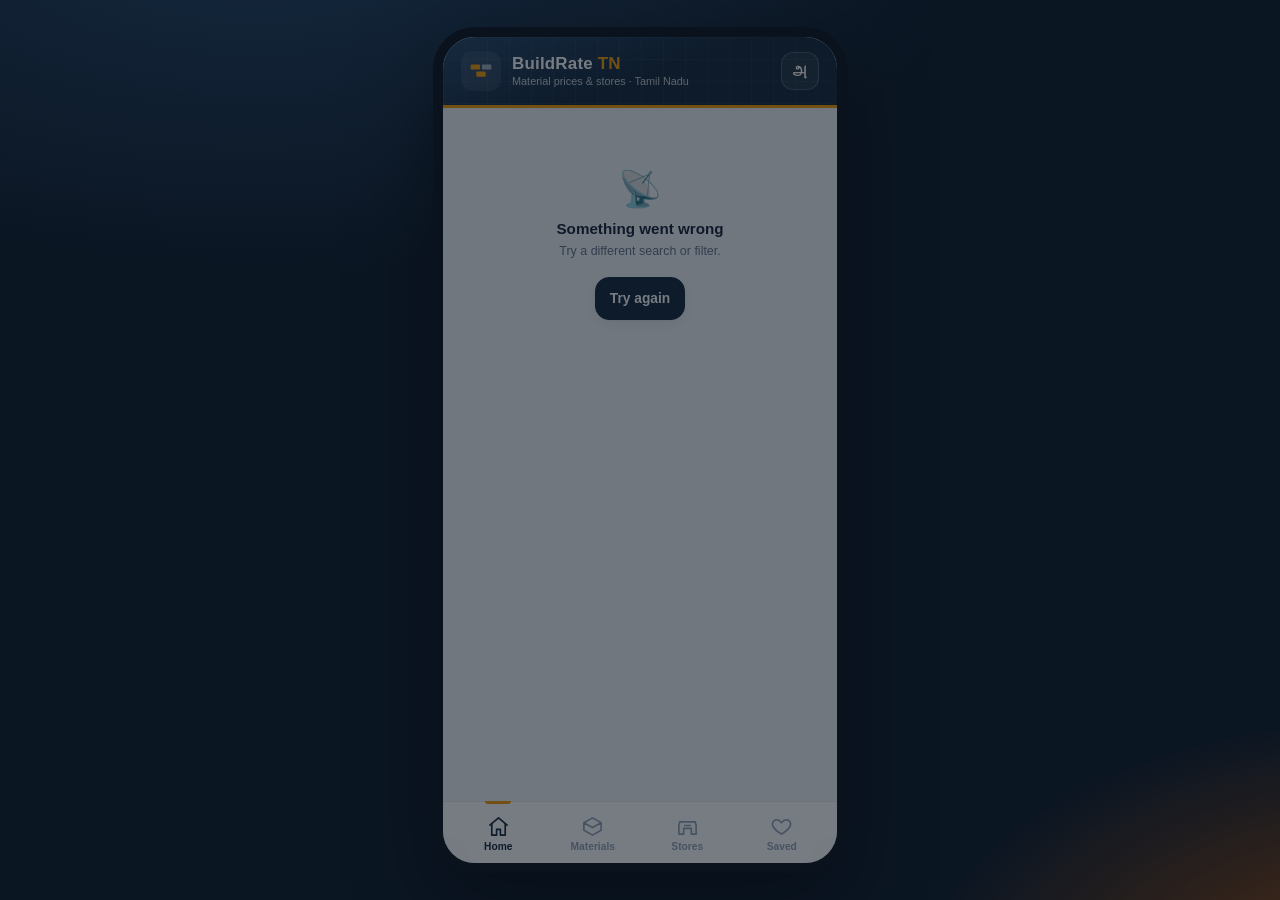
==== static/index.html @ e66854a5 "BuildRate TN — construction material prices & stores app (Tamil Nadu) - Zero-dependency Python serve" ====
<!DOCTYPE html>
<html lang="en">
<head>
<meta charset="utf-8">
<meta name="viewport" content="width=device-width, initial-scale=1, viewport-fit=cover">
<title>BuildRate TN — Construction Material Prices</title>
<meta name="description" content="Current market prices of construction materials and store details across Tamil Nadu.">
<meta name="theme-color" content="#14273b">
<link rel="icon" href="data:image/svg+xml,%3Csvg xmlns='http://www.w3.org/2000/svg' viewBox='0 0 64 64'%3E%3Crect width='64' height='64' rx='14' fill='%2314273b'/%3E%3Crect x='12' y='20' width='18' height='10' rx='2' fill='%23f59e0b'/%3E%3Crect x='34' y='20' width='18' height='10' rx='2' fill='%23e2e8f0'/%3E%3Crect x='23' y='34' width='18' height='10' rx='2' fill='%23f59e0b'/%3E%3C/svg%3E">
<link rel="stylesheet" href="/static/css/style.css">
</head>
<body>
<div class="phone" id="phone">

  <header class="appbar">
    <div class="appbar-brand">
      <span class="logo" aria-hidden="true">
        <svg viewBox="0 0 64 64" width="30" height="30"><rect width="64" height="64" rx="14" fill="none"/><rect x="10" y="18" width="20" height="11" rx="2" fill="#f59e0b"/><rect x="34" y="18" width="20" height="11" rx="2" fill="#ffffff" opacity=".55"/><rect x="22" y="33" width="20" height="11" rx="2" fill="#f59e0b"/></svg>
      </span>
      <div class="brand-text">
        <h1>BuildRate <em>TN</em></h1>
        <p data-i18n="tagline">Material prices &amp; stores · Tamil Nadu</p>
      </div>
    </div>
    <button class="icon-btn" id="langToggle" title="தமிழ் / English" aria-label="Switch language">அ</button>
  </header>

  <main id="view" class="view"></main>

  <nav class="bottomnav" id="bottomnav">
    <button class="navitem" data-action="nav" data-route="#/home" data-tab="home">
      <svg viewBox="0 0 24 24"><path d="M3 10.5 12 3l9 7.5"/><path d="M5 9.5V21h5v-6h4v6h5V9.5"/></svg>
      <span data-i18n="nav_home">Home</span>
    </button>
    <button class="navitem" data-action="nav" data-route="#/materials" data-tab="materials">
      <svg viewBox="0 0 24 24"><path d="M21 8 12 3 3 8l9 5 9-5v8l-9 5-9-5V8"/></svg>
      <span data-i18n="nav_materials">Materials</span>
    </button>
    <button class="navitem" data-action="nav" data-route="#/stores" data-tab="stores">
      <svg viewBox="0 0 24 24"><path d="M4 7 3 11v9h5v-6h8v6h5v-9l-1-4H4z"/><path d="M4 7h16"/><path d="M9 11h6"/></svg>
      <span data-i18n="nav_stores">Stores</span>
    </button>
    <button class="navitem" data-action="nav" data-route="#/saved" data-tab="saved">
      <svg viewBox="0 0 24 24"><path d="M12 20s-7-4.5-9-8.5C1.5 8.5 3.5 5 7 5c2 0 3.5 1 5 3 1.5-2 3-3 5-3 3.5 0 5.5 3.5 4 6.5-2 4-9 8.5-9 8.5z"/></svg>
      <span data-i18n="nav_saved">Saved</span>
    </button>
  </nav>
</div>

<div class="sheet-backdrop" id="sheetBackdrop" hidden></div>
<div class="sheet" id="aboutSheet" hidden>
  <div class="sheet-handle"></div>
  <h2 data-i18n="about_title">About this app</h2>
  <p data-i18n="about_p1">BuildRate TN shows indicative market prices of construction materials and sample store listings across Tamil Nadu.</p>
  <p data-i18n="about_p2">Rates are compiled from public market references (Sep 2026) and change daily by city, brand, grade and load size. Always confirm today's rate with your dealer before ordering.</p>
  <p data-i18n="about_p3">Store listings shown are sample data for demonstration.</p>
  <button class="btn primary block" data-action="close-about" data-i18n="close">Close</button>
</div>

<div class="toast" id="toast" hidden></div>

<script src="/static/js/app.js"></script>
</body>
</html>
---- static/css/style.css ----
/* BuildRate TN — mobile app styles */
:root {
  --bg: #f2f5f9;
  --surface: #ffffff;
  --ink: #15243a;
  --muted: #64748b;
  --faint: #94a3b8;
  --line: #e5eaf1;
  --navy: #14273b;
  --navy-2: #1e3a57;
  --navy-3: #27486b;
  --accent: #f59e0b;
  --accent-soft: #fef3c7;
  --up: #dc2626;
  --up-soft: #fee2e2;
  --down: #16a34a;
  --down-soft: #dcfce7;
  --radius: 16px;
  --shadow: 0 1px 2px rgba(21, 36, 58, .05), 0 4px 14px rgba(21, 36, 58, .06);
  font-size: 16px;
}

* { box-sizing: border-box; margin: 0; padding: 0; -webkit-tap-highlight-color: transparent; }

html, body { height: 100%; }

body {
  font-family: -apple-system, BlinkMacSystemFont, "Segoe UI", Roboto, "Noto Sans", "Noto Sans Tamil", "Latha", sans-serif;
  background: var(--bg);
  color: var(--ink);
  -webkit-font-smoothing: antialiased;
}

/* ---------- phone shell ---------- */
.phone {
  display: flex;
  flex-direction: column;
  height: 100dvh;
  max-width: 480px;
  margin: 0 auto;
  background: var(--bg);
  position: relative;
}

@media (min-width: 560px) {
  body {
    background:
      radial-gradient(1200px 600px at 20% -10%, #27486b 0%, transparent 60%),
      radial-gradient(900px 500px at 110% 110%, #b45309 0%, transparent 55%),
      #0f1c2c;
    display: grid;
    place-items: center;
    height: 100vh;
    overflow: hidden;
  }
  .phone {
    width: 414px;
    height: min(880px, 94vh);
    max-width: none;
    border-radius: 42px;
    border: 10px solid #0b1420;
    box-shadow: 0 30px 80px rgba(0, 0, 0, .55), inset 0 0 0 1px rgba(255, 255, 255, .06);
    overflow: hidden;
  }
}

/* ---------- app bar ---------- */
.appbar {
  flex: none;
  display: flex;
  align-items: center;
  justify-content: space-between;
  gap: 10px;
  padding: calc(14px + env(safe-area-inset-top)) 18px 14px;
  background:
    linear-gradient(rgba(255, 255, 255, .045) 1px, transparent 1px),
    linear-gradient(90deg, rgba(255, 255, 255, .045) 1px, transparent 1px),
    linear-gradient(160deg, var(--navy-3), var(--navy) 55%);
  background-size: 22px 22px, 22px 22px, cover;
  color: #fff;
  border-bottom: 3px solid var(--accent);
}

.appbar-brand { display: flex; align-items: center; gap: 11px; min-width: 0; }
.logo { display: grid; place-items: center; width: 40px; height: 40px; border-radius: 12px; background: rgba(255, 255, 255, .08); }
.brand-text h1 { font-size: 1.06rem; font-weight: 800; letter-spacing: .2px; line-height: 1.1; }
.brand-text h1 em { font-style: normal; color: var(--accent); }
.brand-text p { font-size: .68rem; opacity: .75; margin-top: 2px; white-space: nowrap; overflow: hidden; text-overflow: ellipsis; }

.icon-btn {
  flex: none;
  width: 38px; height: 38px;
  border-radius: 12px;
  border: 1px solid rgba(255, 255, 255, .18);
  background: rgba(255, 255, 255, .07);
  color: #fff;
  font-size: .95rem;
  font-weight: 700;
  cursor: pointer;
  display: grid;
  place-items: center;
}
.icon-btn:active { transform: scale(.94); }

/* ---------- main view ---------- */
.view {
  flex: 1;
  overflow-y: auto;
  overscroll-behavior: contain;
  padding: 16px 16px calc(86px + env(safe-area-inset-bottom));
  scrollbar-width: none;
}
.view::-webkit-scrollbar { display: none; }

/* ---------- bottom nav ---------- */
.bottomnav {
  position: absolute;
  left: 0; right: 0; bottom: 0;
  display: flex;
  background: rgba(255, 255, 255, .96);
  backdrop-filter: blur(10px);
  border-top: 1px solid var(--line);
  padding: 6px 8px calc(6px + env(safe-area-inset-bottom));
}
.navitem {
  flex: 1;
  display: flex;
  flex-direction: column;
  align-items: center;
  gap: 3px;
  padding: 7px 2px 5px;
  border: 0;
  background: none;
  color: var(--faint);
  font-size: .64rem;
  font-weight: 600;
  font-family: inherit;
  cursor: pointer;
  border-radius: 12px;
  position: relative;
}
.navitem svg { width: 23px; height: 23px; fill: none; stroke: currentColor; stroke-width: 1.7; stroke-linecap: round; stroke-linejoin: round; }
.navitem.active { color: var(--navy); }
.navitem.active::before {
  content: "";
  position: absolute;
  top: -7px; left: 50%;
  transform: translateX(-50%);
  width: 26px; height: 3px;
  border-radius: 0 0 3px 3px;
  background: var(--accent);
}

/* ---------- generic bits ---------- */
.section { margin-bottom: 20px; }
.section-head {
  display: flex;
  align-items: baseline;
  justify-content: space-between;
  gap: 8px;
  margin-bottom: 10px;
}
.section-head h2 { font-size: .95rem; font-weight: 800; letter-spacing: .1px; }
.section-head .see-all { font-size: .74rem; font-weight: 700; color: var(--navy-3); background: none; border: 0; cursor: pointer; font-family: inherit; padding: 2px 0; }
.section-head .see-all:active { opacity: .6; }

.card {
  background: var(--surface);
  border: 1px solid var(--line);
  border-radius: var(--radius);
  box-shadow: var(--shadow);
}

/* search */
.searchbar {
  display: flex;
  align-items: center;
  gap: 9px;
  background: var(--surface);
  border: 1px solid var(--line);
  border-radius: 14px;
  padding: 11px 13px;
  box-shadow: var(--shadow);
  margin-bottom: 14px;
}
.searchbar svg { flex: none; width: 18px; height: 18px; stroke: var(--faint); fill: none; stroke-width: 2; stroke-linecap: round; }
.searchbar input {
  flex: 1;
  border: 0;
  outline: 0;
  background: none;
  font: inherit;
  font-size: .92rem;
  color: var(--ink);
  min-width: 0;
}
.searchbar input::placeholder { color: var(--faint); }

/* chips */
.chiprow {
  display: flex;
  gap: 8px;
  overflow-x: auto;
  padding: 2px 2px 8px;
  margin: 0 -2px 6px;
  scrollbar-width: none;
}
.chiprow::-webkit-scrollbar { display: none; }
.chip {
  flex: none;
  display: inline-flex;
  align-items: center;
  gap: 6px;
  padding: 7px 13px;
  border-radius: 999px;
  border: 1px solid var(--line);
  background: var(--surface);
  color: var(--muted);
  font: inherit;
  font-size: .78rem;
  font-weight: 700;
  cursor: pointer;
  white-space: nowrap;
}
.chip svg { width: 15px; height: 15px; stroke: currentColor; fill: none; stroke-width: 1.7; stroke-linecap: round; stroke-linejoin: round; }
.chip.active { background: var(--navy); border-color: var(--navy); color: #fff; }

/* category grid (home) */
.catgrid { display: grid; grid-template-columns: repeat(4, 1fr); gap: 8px; }
.cat {
  display: flex;
  flex-direction: column;
  align-items: center;
  gap: 6px;
  padding: 12px 4px 10px;
  border-radius: 14px;
  border: 1px solid var(--line);
  background: var(--surface);
  cursor: pointer;
  font-family: inherit;
  color: var(--ink);
  box-shadow: var(--shadow);
}
.cat:active { transform: scale(.96); }
.cat .catico {
  width: 36px; height: 36px;
  border-radius: 11px;
  display: grid;
  place-items: center;
  background: var(--accent-soft);
  color: #b45309;
}
.cat .catico svg { width: 19px; height: 19px; stroke: currentColor; fill: none; stroke-width: 1.7; stroke-linecap: round; stroke-linejoin: round; }
.cat span { font-size: .6rem; font-weight: 700; text-align: center; line-height: 1.25; color: var(--muted); }

/* material row */
.matrow {
  display: flex;
  align-items: center;
  gap: 12px;
  width: 100%;
  padding: 13px 14px;
  background: var(--surface);
  border: 1px solid var(--line);
  border-radius: var(--radius);
  box-shadow: var(--shadow);
  cursor: pointer;
  font-family: inherit;
  text-align: left;
  margin-bottom: 9px;
}
.matrow:active { background: #f8fafc; }
.matico {
  flex: none;
  width: 42px; height: 42px;
  border-radius: 13px;
  display: grid;
  place-items: center;
  background: #eef2f7;
  color: var(--navy-3);
}
.matico svg { width: 21px; height: 21px; stroke: currentColor; fill: none; stroke-width: 1.7; stroke-linecap: round; stroke-linejoin: round; }
.matrow .matmid { flex: 1; min-width: 0; }
.matrow .matname { font-size: .88rem; font-weight: 700; line-height: 1.25; }
.matrow .matta { font-size: .7rem; color: var(--muted); margin-top: 1px; }
.matrow .matmeta { font-size: .66rem; color: var(--faint); margin-top: 3px; }
.matrow .matright { flex: none; text-align: right; }
.matrow .matprice { font-size: .95rem; font-weight: 800; color: var(--ink); white-space: nowrap; }
.matrow .matunit { font-size: .62rem; color: var(--faint); margin-top: 1px; }

/* badges */
.badge {
  display: inline-flex;
  align-items: center;
  gap: 3px;
  font-size: .62rem;
  font-weight: 800;
  padding: 3px 7px;
  border-radius: 999px;
  margin-top: 4px;
}
.badge.up { color: var(--up); background: var(--up-soft); }
.badge.down { color: var(--down); background: var(--down-soft); }
.badge.flat { color: var(--muted); background: #eef2f7; }
.badge.big { font-size: .72rem; padding: 4px 10px; }
.badge.onDark.up { background: rgba(248, 113, 113, .22); color: #fecaca; }
.badge.onDark.down { background: rgba(74, 222, 128, .2); color: #bbf7d0; }
.badge.onDark.flat { background: rgba(255, 255, 255, .14); color: #e2e8f0; }

/* store cards */
.storerow {
  display: flex;
  align-items: center;
  gap: 12px;
  width: 100%;
  padding: 13px 14px;
  background: var(--surface);
  border: 1px solid var(--line);
  border-radius: var(--radius);
  box-shadow: var(--shadow);
  cursor: pointer;
  font-family: inherit;
  text-align: left;
  margin-bottom: 9px;
}
.storerow:active { background: #f8fafc; }
.storeavatar {
  flex: none;
  width: 42px; height: 42px;
  border-radius: 13px;
  display: grid;
  place-items: center;
  background: var(--navy);
  color: #fff;
  font-weight: 800;
  font-size: 1rem;
}
.storemid { flex: 1; min-width: 0; }
.storename { font-size: .88rem; font-weight: 700; line-height: 1.25; }
.storeloc { font-size: .7rem; color: var(--muted); margin-top: 2px; }
.storetags { display: flex; flex-wrap: wrap; gap: 4px; margin-top: 6px; }
.tag { font-size: .58rem; font-weight: 700; color: var(--navy-3); background: #eef2f7; border-radius: 6px; padding: 2px 7px; }
.tag.delivery { color: #92400e; background: var(--accent-soft); }
.storeright { flex: none; text-align: right; }
.rating { font-size: .8rem; font-weight: 800; color: #b45309; white-space: nowrap; }
.rating svg { width: 12px; height: 12px; fill: #f59e0b; vertical-align: -1px; }
.reviews { font-size: .6rem; color: var(--faint); margin-top: 2px; }

/* horizontal store strip (home) */
.hstrip {
  display: flex;
  gap: 10px;
  overflow-x: auto;
  padding: 2px 2px 8px;
  margin: 0 -2px;
  scrollbar-width: none;
}
.hstrip::-webkit-scrollbar { display: none; }
.hcard {
  flex: none;
  width: 168px;
  padding: 13px;
  background: var(--surface);
  border: 1px solid var(--line);
  border-radius: var(--radius);
  box-shadow: var(--shadow);
  cursor: pointer;
  font-family: inherit;
  text-align: left;
}
.hcard .rating { margin-top: 1px; }
.hcard p.storeloc { margin-top: 4px; }
.hcard .hc-foot { display: flex; gap: 4px; margin-top: 9px; }

/* ---------- detail pages ---------- */
.backbar { display: flex; align-items: center; justify-content: space-between; margin-bottom: 12px; }
.backbtn {
  display: inline-flex;
  align-items: center;
  gap: 6px;
  border: 0;
  background: none;
  color: var(--ink);
  font: inherit;
  font-size: .84rem;
  font-weight: 700;
  cursor: pointer;
  padding: 6px 10px 6px 0;
}
.backbtn svg { width: 17px; height: 17px; stroke: currentColor; fill: none; stroke-width: 2.2; stroke-linecap: round; stroke-linejoin: round; }

.favbtn {
  width: 40px; height: 40px;
  border-radius: 12px;
  border: 1px solid var(--line);
  background: var(--surface);
  cursor: pointer;
  display: grid;
  place-items: center;
  box-shadow: var(--shadow);
}
.favbtn svg { width: 20px; height: 20px; stroke: #e11d48; fill: none; stroke-width: 1.8; }
.favbtn.faved svg { fill: #e11d48; }
.favbtn:active { transform: scale(.92); }

.hero {
  border-radius: 20px;
  padding: 20px 18px;
  color: #fff;
  background:
    linear-gradient(rgba(255, 255, 255, .05) 1px, transparent 1px),
    linear-gradient(90deg, rgba(255, 255, 255, .05) 1px, transparent 1px),
    linear-gradient(155deg, var(--navy-3), var(--navy) 60%);
  background-size: 20px 20px, 20px 20px, cover;
  margin-bottom: 14px;
  position: relative;
  overflow: hidden;
}
.hero .catpill {
  display: inline-block;
  font-size: .62rem;
  font-weight: 800;
  letter-spacing: .4px;
  text-transform: uppercase;
  background: rgba(245, 158, 11, .2);
  color: #fcd34d;
  padding: 4px 10px;
  border-radius: 999px;
}
.hero h2 { font-size: 1.22rem; font-weight: 800; margin-top: 9px; line-height: 1.2; }
.hero .heroTa { font-size: .8rem; opacity: .75; margin-top: 3px; }
.hero .heroprice { display: flex; align-items: baseline; gap: 8px; flex-wrap: wrap; margin-top: 13px; }
.hero .heroprice strong { font-size: 1.9rem; font-weight: 800; letter-spacing: .3px; }
.hero .heroprice span { font-size: .78rem; opacity: .8; }
.hero .herofoot { display: flex; gap: 8px; margin-top: 10px; flex-wrap: wrap; }

.statgrid { display: grid; grid-template-columns: 1fr 1fr 1fr; gap: 8px; margin-bottom: 14px; }
.stat {
  background: var(--surface);
  border: 1px solid var(--line);
  border-radius: 14px;
  box-shadow: var(--shadow);
  padding: 10px 11px;
}
.stat label { font-size: .58rem; font-weight: 700; color: var(--faint); text-transform: uppercase; letter-spacing: .4px; display: block; }
.stat b { font-size: .86rem; font-weight: 800; display: block; margin-top: 4px; white-space: nowrap; }

.panel { padding: 15px 16px; margin-bottom: 14px; }
.panel h3 { font-size: .82rem; font-weight: 800; margin-bottom: 10px; display: flex; align-items: center; gap: 7px; }
.panel h3 svg { width: 16px; height: 16px; stroke: var(--navy-3); fill: none; stroke-width: 1.8; stroke-linecap: round; stroke-linejoin: round; }
.panel p.body { font-size: .8rem; color: var(--muted); line-height: 1.55; }
.panel p.body + p.body { margin-top: 7px; }
.panel .notecard {
  margin-top: 10px;
  font-size: .72rem;
  color: #92400e;
  background: var(--accent-soft);
  padding: 9px 11px;
  border-radius: 10px;
  line-height: 1.5;
}

.brandrow, .sellerrow {
  display: flex;
  align-items: center;
  justify-content: space-between;
  gap: 10px;
  padding: 10px 0;
  border-bottom: 1px solid var(--line);
}
.brandrow:last-child, .sellerrow:last-child { border-bottom: 0; }
.brandrow .bname { font-size: .84rem; font-weight: 600; }
.brandrow .bprice { font-size: .84rem; font-weight: 800; white-space: nowrap; }

.sellerrow { cursor: pointer; }
.sellerrow .s-mid { flex: 1; min-width: 0; }
.sellerrow .s-name { font-size: .84rem; font-weight: 700; }
.sellerrow .s-loc { font-size: .68rem; color: var(--muted); margin-top: 2px; }
.sellerrow .s-right { text-align: right; flex: none; }
.sellerrow .s-price { font-size: .88rem; font-weight: 800; white-space: nowrap; }

.actionbtns { display: flex; gap: 9px; margin-bottom: 14px; }
.btn {
  flex: 1;
  display: inline-flex;
  align-items: center;
  justify-content: center;
  gap: 8px;
  padding: 13px 14px;
  border-radius: 14px;
  border: 1px solid var(--line);
  background: var(--surface);
  color: var(--ink);
  font: inherit;
  font-size: .86rem;
  font-weight: 800;
  cursor: pointer;
  text-decoration: none;
  box-shadow: var(--shadow);
}
.btn svg { width: 17px; height: 17px; stroke: currentColor; fill: none; stroke-width: 2; stroke-linecap: round; stroke-linejoin: round; }
.btn.primary { background: var(--accent); border-color: var(--accent); color: #3b2503; }
.btn.dark { background: var(--navy); border-color: var(--navy); color: #fff; }
.btn:active { transform: scale(.97); }
.btn.block { width: 100%; }

.inforow {
  display: flex;
  gap: 11px;
  align-items: flex-start;
  padding: 9px 0;
  border-bottom: 1px solid var(--line);
  font-size: .8rem;
  color: var(--muted);
  line-height: 1.5;
}
.inforow:last-child { border-bottom: 0; }
.inforow svg { flex: none; width: 17px; height: 17px; stroke: var(--navy-3); fill: none; stroke-width: 1.8; stroke-linecap: round; stroke-linejoin: round; margin-top: 1px; }
.inforow b { color: var(--ink); font-weight: 700; }

.countline { font-size: .7rem; color: var(--faint); margin: 2px 2px 10px; }

.footnote {
  text-align: center;
  font-size: .66rem;
  color: var(--faint);
  line-height: 1.6;
  padding: 6px 12px 2px;
}
.footnote button { border: 0; background: none; color: var(--navy-3); font: inherit; font-weight: 700; cursor: pointer; padding: 0; text-decoration: underline; }

.empty {
  text-align: center;
  padding: 44px 20px;
  color: var(--muted);
}
.empty .e-ico { font-size: 2.2rem; margin-bottom: 10px; }
.empty h3 { font-size: .95rem; font-weight: 800; color: var(--ink); margin-bottom: 5px; }
.empty p { font-size: .78rem; line-height: 1.5; margin-bottom: 16px; }

.greeting { margin: 2px 2px 12px; }
.greeting h2 { font-size: 1.15rem; font-weight: 800; }
.greeting p { font-size: .72rem; color: var(--muted); margin-top: 3px; }

/* big trend chart */
.chartwrap { position: relative; }
.chart-min, .chart-max {
  position: absolute;
  right: 0;
  font-size: .58rem;
  font-weight: 700;
  color: var(--faint);
}
.chart-min { bottom: 2px; }
.chart-max { top: 2px; }

/* ---------- sheet, toast ---------- */
.sheet-backdrop {
  position: fixed;
  inset: 0;
  background: rgba(9, 17, 28, .55);
  z-index: 40;
  display: flex;
  align-items: flex-end;
  justify-content: center;
}
.sheet {
  width: 100%;
  max-width: 480px;
  background: var(--surface);
  border-radius: 24px 24px 0 0;
  padding: 10px 20px calc(24px + env(safe-area-inset-bottom));
  z-index: 41;
  position: fixed;
  bottom: 0;
  left: 50%;
  transform: translateX(-50%);
}
.sheet-handle { width: 40px; height: 4px; border-radius: 99px; background: #d7dee8; margin: 4px auto 14px; }
.sheet h2 { font-size: 1rem; font-weight: 800; margin-bottom: 10px; }
.sheet p { font-size: .8rem; color: var(--muted); line-height: 1.6; margin-bottom: 10px; }

.toast {
  position: fixed;
  left: 50%;
  bottom: 104px;
  transform: translateX(-50%);
  background: var(--navy);
  color: #fff;
  font-size: .78rem;
  font-weight: 700;
  padding: 10px 18px;
  border-radius: 999px;
  box-shadow: 0 10px 30px rgba(9, 17, 28, .35);
  z-index: 60;
  white-space: nowrap;
}

/* skeleton shimmer while loading */
.skel { position: relative; overflow: hidden; background: var(--surface); border: 1px solid var(--line); border-radius: var(--radius); height: 68px; margin-bottom: 9px; }
.skel::after {
  content: "";
  position: absolute; inset: 0;
  background: linear-gradient(90deg, transparent, rgba(148, 163, 184, .12), transparent);
  animation: shimmer 1.1s infinite;
}
@keyframes shimmer { from { transform: translateX(-100%); } to { transform: translateX(100%); } }

@media (prefers-reduced-motion: reduce) {
  * { animation: none !important; transition: none !important; }
}
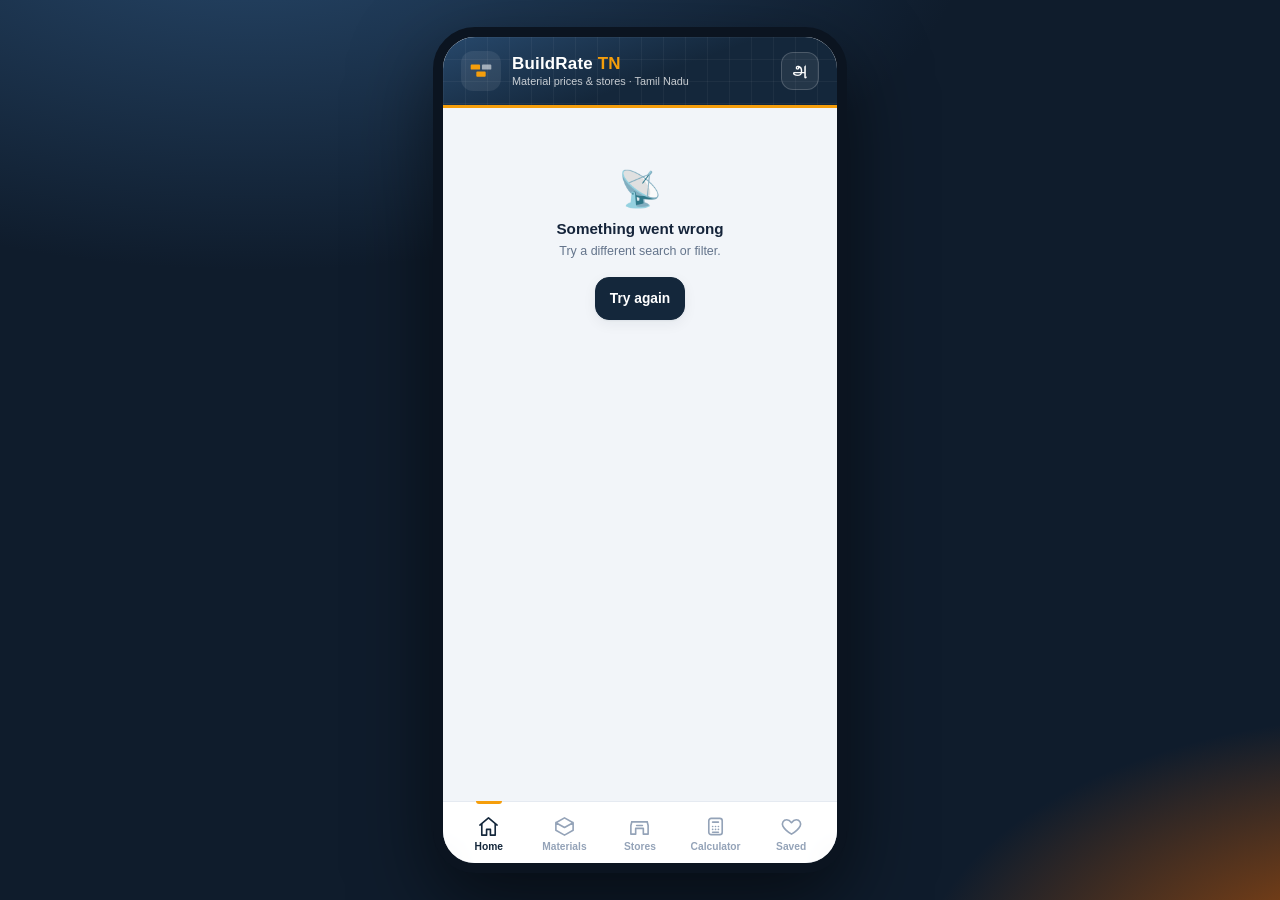
==== commit b7570d0c: "Add construction cost calculator (5th tab) - Estimate 11 core material quantities via thumb rules: c" ====
--- a/static/index.html
+++ b/static/index.html
@@ -10,6 +10,7 @@
 <link rel="stylesheet" href="/static/css/style.css">
 </head>
 <body>
+<div id="fatalErr" hidden style="position:fixed;top:0;left:0;right:0;z-index:99;background:#dc2626;color:#fff;font:600 12px/1.4 -apple-system,system-ui,sans-serif;padding:8px 12px;"></div>
 <div class="phone" id="phone">
 
   <header class="appbar">
@@ -40,6 +41,10 @@
       <svg viewBox="0 0 24 24"><path d="M4 7 3 11v9h5v-6h8v6h5v-9l-1-4H4z"/><path d="M4 7h16"/><path d="M9 11h6"/></svg>
       <span data-i18n="nav_stores">Stores</span>
     </button>
+    <button class="navitem" data-action="nav" data-route="#/calc" data-tab="calc">
+      <svg viewBox="0 0 24 24"><rect x="5" y="3.5" width="14" height="17" rx="2.5"/><path d="M9 7.5h6"/><path d="M9 12h.1M12 12h.1M15 12h.1M9 15h.1M12 15h.1M15 15h.1"/><path d="M9 18h6"/></svg>
+      <span data-i18n="nav_calc">Calculator</span>
+    </button>
     <button class="navitem" data-action="nav" data-route="#/saved" data-tab="saved">
       <svg viewBox="0 0 24 24"><path d="M12 20s-7-4.5-9-8.5C1.5 8.5 3.5 5 7 5c2 0 3.5 1 5 3 1.5-2 3-3 5-3 3.5 0 5.5 3.5 4 6.5-2 4-9 8.5-9 8.5z"/></svg>
       <span data-i18n="nav_saved">Saved</span>
--- a/static/css/style.css
+++ b/static/css/style.css
@@ -35,7 +35,8 @@
 .phone {
   display: flex;
   flex-direction: column;
-  height: 100dvh;
+  height: 100vh;   /* fallback for older browsers */
+  height: 100dvh;  /* modern browsers: dynamic viewport height */
   max-width: 480px;
   margin: 0 auto;
   background: var(--bg);
@@ -564,6 +565,12 @@
   align-items: flex-end;
   justify-content: center;
 }
+
+/* CRITICAL: the `hidden` attribute must always win over our display rules —
+   otherwise an invisible backdrop covers the whole app and eats all taps */
+.sheet-backdrop[hidden], .sheet[hidden], .toast[hidden], #fatalErr[hidden] {
+  display: none !important;
+}
 .sheet {
   width: 100%;
   max-width: 480px;
@@ -609,3 +616,93 @@
 @media (prefers-reduced-motion: reduce) {
   * { animation: none !important; transition: none !important; }
 }
+
+/* snappier taps on touch devices (no 300ms double-tap-zoom delay) */
+.navitem, .matrow, .storerow, .cat, .chip, .hcard, .sellerrow, .btn, .favbtn, .backbtn, .see-all {
+  touch-action: manipulation;
+}
+
+/* ---------- construction calculator ---------- */
+.ctacard {
+  display: flex;
+  align-items: center;
+  gap: 12px;
+  width: 100%;
+  padding: 14px 16px;
+  margin-bottom: 16px;
+  border: 0;
+  border-radius: var(--radius);
+  background: linear-gradient(120deg, #b45309, var(--accent));
+  color: #fff;
+  font-family: inherit;
+  text-align: left;
+  cursor: pointer;
+  box-shadow: 0 6px 18px rgba(180, 83, 9, .28);
+}
+.ctacard:active { transform: scale(.98); }
+.ctacard .cta-ico {
+  flex: none;
+  width: 40px; height: 40px;
+  border-radius: 12px;
+  background: rgba(255, 255, 255, .18);
+  display: grid;
+  place-items: center;
+}
+.ctacard .cta-ico svg { width: 21px; height: 21px; stroke: #fff; fill: none; stroke-width: 1.7; stroke-linecap: round; stroke-linejoin: round; }
+.ctacard .cta-txt { flex: 1; min-width: 0; }
+.ctacard .cta-txt b { display: block; font-size: .88rem; font-weight: 800; }
+.ctacard .cta-txt span { display: block; font-size: .66rem; opacity: .85; margin-top: 2px; }
+.ctacard .cta-arrow { font-size: 1.1rem; opacity: .9; }
+
+.calcpanel { padding: 14px 16px; margin-bottom: 12px; }
+.calcpanel label.plabel {
+  display: block;
+  font-size: .62rem;
+  font-weight: 800;
+  letter-spacing: .5px;
+  text-transform: uppercase;
+  color: var(--faint);
+  margin-bottom: 9px;
+}
+.stepper { display: flex; align-items: center; gap: 10px; }
+.stepbtn {
+  flex: none;
+  width: 42px; height: 42px;
+  border-radius: 13px;
+  border: 1px solid var(--line);
+  background: #f6f8fb;
+  font-size: 1.25rem;
+  font-weight: 700;
+  color: var(--navy);
+  cursor: pointer;
+  font-family: inherit;
+  line-height: 1;
+}
+.stepbtn:active { background: #e8edf3; }
+.areainput {
+  flex: 1;
+  width: 100%;
+  min-width: 0;
+  border: 0;
+  outline: 0;
+  background: none;
+  font: inherit;
+  font-size: 1.6rem;
+  font-weight: 800;
+  color: var(--ink);
+  text-align: center;
+}
+.unitlbl { font-size: .72rem; font-weight: 700; color: var(--muted); white-space: nowrap; }
+
+.calcrow { padding: 11px 0 12px; border-bottom: 1px solid var(--line); }
+.calcrow:last-child { border-bottom: 0; padding-bottom: 2px; }
+.cr-top { display: flex; align-items: flex-start; justify-content: space-between; gap: 10px; }
+.cr-name { font-size: .84rem; font-weight: 700; line-height: 1.25; }
+.cr-qty { font-size: .66rem; color: var(--muted); margin-top: 3px; }
+.cr-cost { font-size: .88rem; font-weight: 800; white-space: nowrap; }
+.cr-bar { height: 5px; border-radius: 99px; background: #eef2f7; margin-top: 8px; overflow: hidden; }
+.cr-bar i { display: block; height: 100%; border-radius: 99px; background: linear-gradient(90deg, var(--navy-3), var(--accent)); }
+
+.hero .herosplit { display: flex; align-items: baseline; gap: 8px; flex-wrap: wrap; margin-top: 12px; }
+.hero .herosplit strong { font-size: 1.75rem; font-weight: 800; }
+.hero .herosplit span { font-size: .78rem; opacity: .8; }
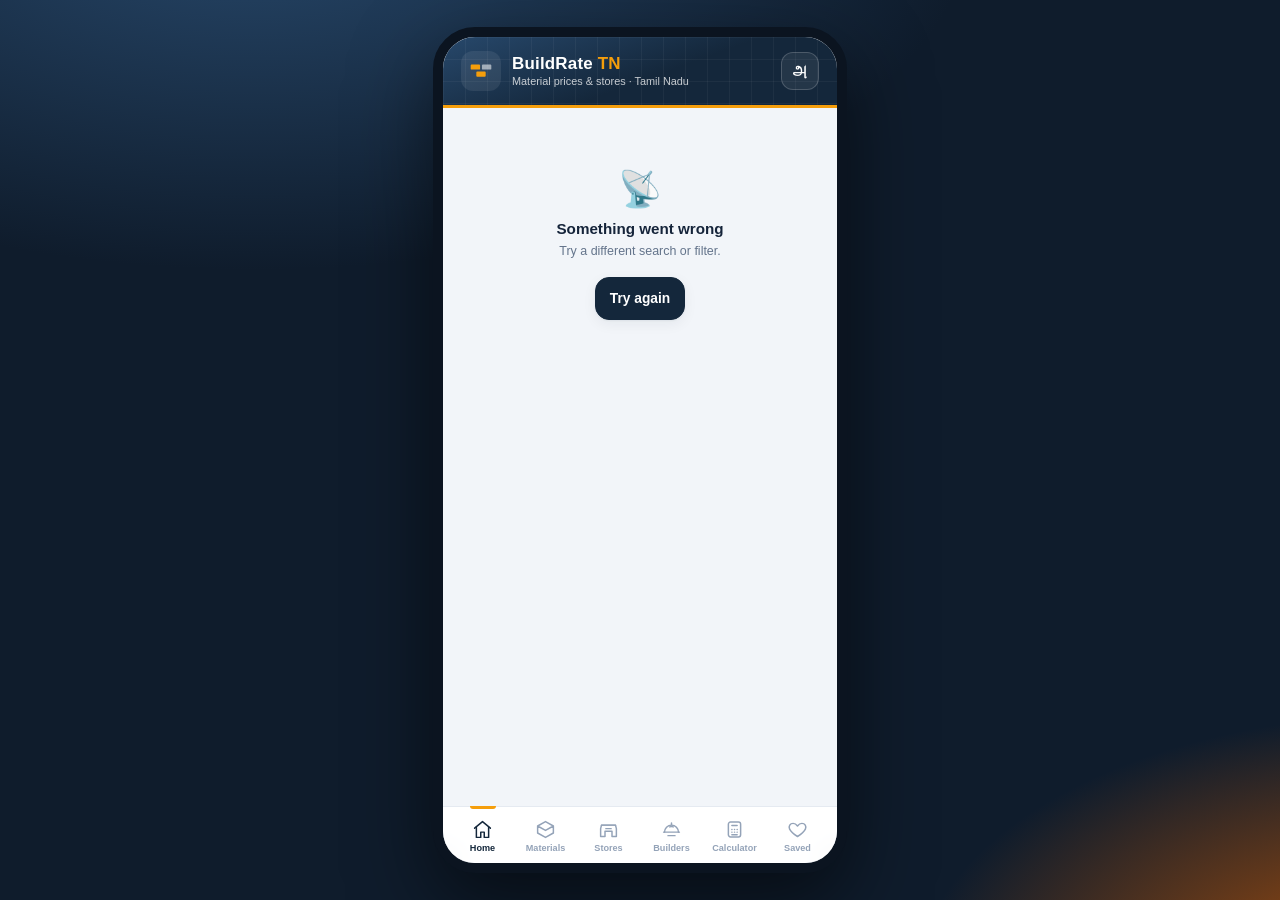
==== commit 64feb008: "Add builders directory + home loan EMI calculator - New Builders tab: 12 sample builders across 7 TN" ====
--- a/static/index.html
+++ b/static/index.html
@@ -41,6 +41,10 @@
       <svg viewBox="0 0 24 24"><path d="M4 7 3 11v9h5v-6h8v6h5v-9l-1-4H4z"/><path d="M4 7h16"/><path d="M9 11h6"/></svg>
       <span data-i18n="nav_stores">Stores</span>
     </button>
+    <button class="navitem" data-action="nav" data-route="#/builders" data-tab="builders">
+      <svg viewBox="0 0 24 24"><path d="M4 15a8 8 0 0 1 16 0"/><path d="M3 15h18"/><path d="M10 9a6.5 6.5 0 0 1 4 0"/><path d="M12 4.5v2"/><path d="M8 19h8"/></svg>
+      <span data-i18n="nav_builders">Builders</span>
+    </button>
     <button class="navitem" data-action="nav" data-route="#/calc" data-tab="calc">
       <svg viewBox="0 0 24 24"><rect x="5" y="3.5" width="14" height="17" rx="2.5"/><path d="M9 7.5h6"/><path d="M9 12h.1M12 12h.1M15 12h.1M9 15h.1M12 15h.1M15 15h.1"/><path d="M9 18h6"/></svg>
       <span data-i18n="nav_calc">Calculator</span>
--- a/static/css/style.css
+++ b/static/css/style.css
@@ -706,3 +706,69 @@
 .hero .herosplit { display: flex; align-items: baseline; gap: 8px; flex-wrap: wrap; margin-top: 12px; }
 .hero .herosplit strong { font-size: 1.75rem; font-weight: 800; }
 .hero .herosplit span { font-size: .78rem; opacity: .8; }
+
+/* ---------- builders ---------- */
+.buildrow {
+  display: flex;
+  align-items: center;
+  gap: 12px;
+  width: 100%;
+  padding: 13px 14px;
+  background: var(--surface);
+  border: 1px solid var(--line);
+  border-radius: var(--radius);
+  box-shadow: var(--shadow);
+  cursor: pointer;
+  font-family: inherit;
+  text-align: left;
+  margin-bottom: 9px;
+}
+.buildrow:active { background: #f8fafc; }
+.builderavatar {
+  flex: none;
+  width: 42px; height: 42px;
+  border-radius: 13px;
+  display: grid;
+  place-items: center;
+  background: #3b2f0b;
+  color: #fcd34d;
+  font-weight: 800;
+  font-size: 1rem;
+}
+.buildermid { flex: 1; min-width: 0; }
+.buildername { font-size: .86rem; font-weight: 700; line-height: 1.25; }
+.builderloc { font-size: .68rem; color: var(--muted); margin-top: 2px; }
+.buildertags { display: flex; flex-wrap: wrap; gap: 4px; margin-top: 6px; }
+.builderright { flex: none; text-align: right; }
+.builderrate { font-size: .98rem; font-weight: 800; color: #b45309; white-space: nowrap; }
+.builderrate small { font-size: .58rem; color: var(--faint); font-weight: 700; display: block; margin-top: 1px; }
+
+.inclist { list-style: none; }
+.inclist li {
+  font-size: .78rem;
+  color: var(--muted);
+  line-height: 1.5;
+  padding: 6px 0 6px 22px;
+  position: relative;
+  border-bottom: 1px dashed var(--line);
+}
+.inclist li:last-child { border-bottom: 0; }
+.inclist li::before {
+  content: "✓";
+  position: absolute;
+  left: 2px;
+  color: var(--down);
+  font-weight: 800;
+}
+
+/* ---------- home loan calculator ---------- */
+.modelabel { font-size: .58rem; font-weight: 700; color: var(--faint); text-transform: uppercase; letter-spacing: .4px; }
+.splitbar { display: flex; height: 14px; border-radius: 99px; overflow: hidden; margin-top: 10px; }
+.splitbar .s1 { background: var(--navy-3); }
+.splitbar .s2 { background: var(--accent); }
+.splitlegend { display: flex; gap: 14px; margin-top: 8px; font-size: .68rem; color: var(--muted); font-weight: 700; }
+.splitlegend i { display: inline-block; width: 9px; height: 9px; border-radius: 3px; margin-right: 5px; }
+
+/* nav: 6 tabs */
+.navitem { padding: 6px 1px 4px; font-size: .57rem; }
+.navitem svg { width: 21px; height: 21px; }
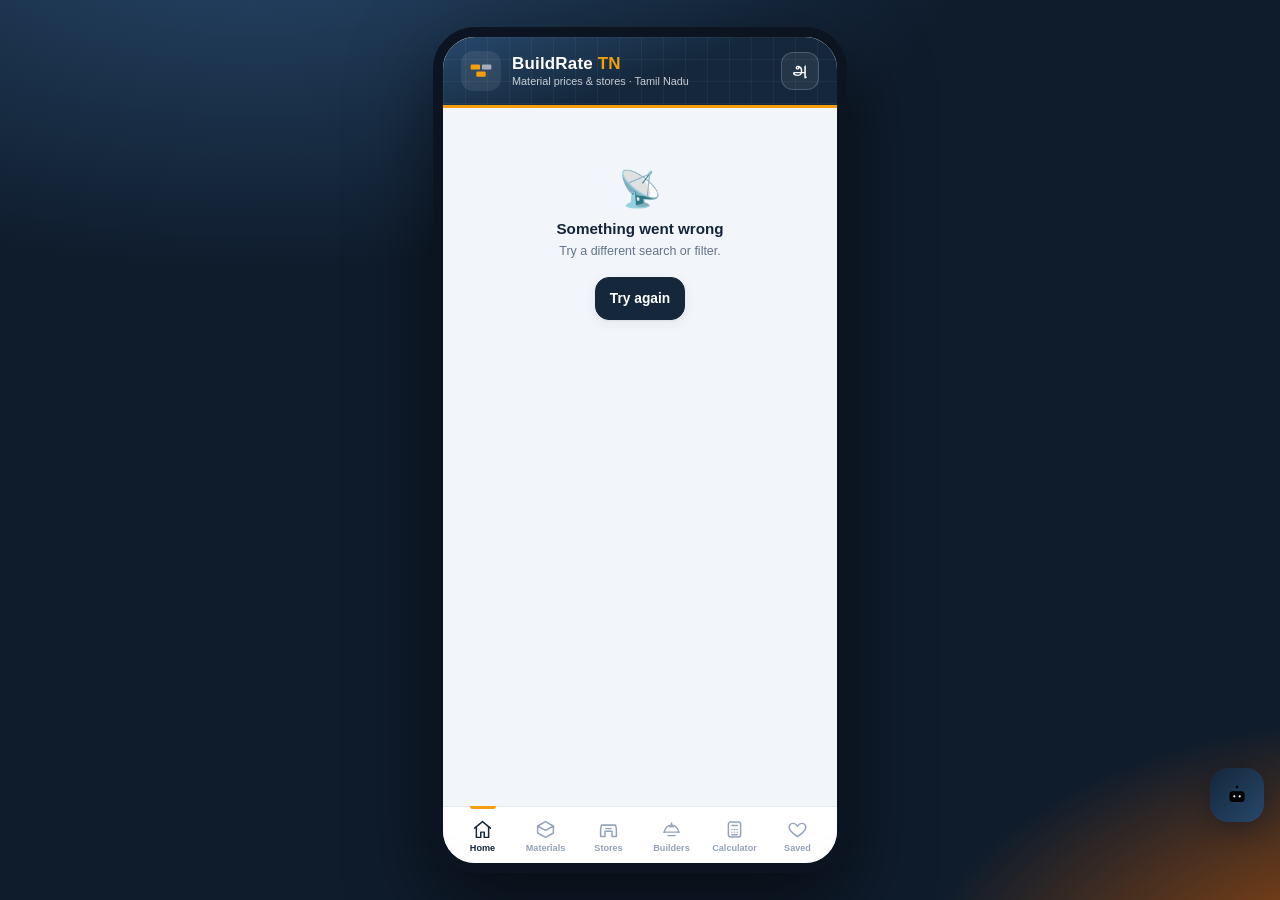
==== commit 6f3e2581: "Add BuildRate AI — inbuilt offline construction assistant Floating chat button on every screen opens" ====
--- a/static/index.html
+++ b/static/index.html
@@ -56,6 +56,26 @@
   </nav>
 </div>
 
+<button class="fabBtn" id="fabBtn" data-action="chat-open" aria-label="Ask BuildRate AI">
+  <svg viewBox="0 0 24 24"><rect x="5" y="8.5" width="14" height="10" rx="3"/><path d="M12 5.5v3"/><circle cx="12" cy="4.5" r="1.2"/><circle cx="9.5" cy="13.2" r="1" fill="currentColor" stroke="none"/><circle cx="14.5" cy="13.2" r="1" fill="currentColor" stroke="none"/><path d="M9.5 16.5h5"/></svg>
+</button>
+
+<div class="chatOverlay" id="chatOverlay" hidden>
+  <div class="chatHead">
+    <span class="chatHeadIco">
+      <svg viewBox="0 0 24 24"><rect x="5" y="8.5" width="14" height="10" rx="3"/><path d="M12 5.5v3"/><circle cx="12" cy="4.5" r="1.2"/><circle cx="9.5" cy="13.2" r="1" fill="currentColor" stroke="none"/><circle cx="14.5" cy="13.2" r="1" fill="currentColor" stroke="none"/><path d="M9.5 16.5h5"/></svg>
+    </span>
+    <span class="chatHeadTxt"><b data-i18n="ai_title">Ask BuildRate AI</b><small data-i18n="ai_sub">Construction help · works offline</small></span>
+    <button class="chatClose" data-action="chat-close" aria-label="close chat">&#10005;</button>
+  </div>
+  <div class="chatBody" id="chatBody"></div>
+  <div class="chatSugg" id="chatSugg"></div>
+  <form class="chatBar" id="chatForm">
+    <input id="chatInput" type="text" autocomplete="off" data-i18n-ph="ai_placeholder" placeholder="Ask about construction…" aria-label="question">
+    <button class="chatSend" type="submit" aria-label="send"><svg viewBox="0 0 24 24"><path d="M4 12h14"/><path d="m13 6 6 6-6 6"/></svg></button>
+  </form>
+</div>
+
 <div class="sheet-backdrop" id="sheetBackdrop" hidden></div>
 <div class="sheet" id="aboutSheet" hidden>
   <div class="sheet-handle"></div>
--- a/static/css/style.css
+++ b/static/css/style.css
@@ -568,7 +568,8 @@
 
 /* CRITICAL: the `hidden` attribute must always win over our display rules —
    otherwise an invisible backdrop covers the whole app and eats all taps */
-.sheet-backdrop[hidden], .sheet[hidden], .toast[hidden], #fatalErr[hidden] {
+.sheet-backdrop[hidden], .sheet[hidden], .toast[hidden], #fatalErr[hidden],
+.chatOverlay[hidden], .fabBtn[hidden] {
   display: none !important;
 }
 .sheet {
@@ -772,3 +773,87 @@
 /* nav: 6 tabs */
 .navitem { padding: 6px 1px 4px; font-size: .57rem; }
 .navitem svg { width: 21px; height: 21px; }
+
+/* ---- loan prepayment ---- */
+.savingsBox { background: #e9f9ef; color: #0e7a3c; border: 1px solid #bfe8cd; border-radius: 12px; padding: 10px 12px; font-weight: 700; font-size: .95rem; margin-bottom: 10px; }
+.amortwrap { max-height: 260px; overflow-y: auto; border: 1px solid var(--line); border-radius: 10px; -webkit-overflow-scrolling: touch; }
+.amort { width: 100%; border-collapse: collapse; font-size: .72rem; }
+.amort th { position: sticky; top: 0; background: var(--bg); color: var(--muted); font-size: .6rem; text-transform: uppercase; letter-spacing: .04em; text-align: right; padding: 7px 8px; border-bottom: 1px solid var(--line); z-index: 1; }
+.amort th:first-child, .amort td:first-child { text-align: left; }
+.amort td { text-align: right; padding: 5px 8px; border-bottom: 1px solid var(--line); font-variant-numeric: tabular-nums; white-space: nowrap; }
+.amort tbody tr:last-child td { border-bottom: none; }
+
+/* ---- prepayment rows ---- */
+.prepayRow { display: flex; align-items: flex-end; gap: 8px; margin-bottom: 10px; }
+.prepayCell { flex: 1; min-width: 0; display: flex; flex-direction: column; gap: 4px; }
+.prepayCell > label { font-size: .62rem; font-weight: 700; color: var(--muted); text-transform: uppercase; letter-spacing: .05em; }
+.prepayCell .ppinput { font-size: 1.05rem; padding: 9px 6px; background: #f6f8fb; border: 1px solid var(--line); border-radius: 11px; text-align: center; }
+.ppdel { flex: none; width: 36px; height: 40px; border: none; border-radius: 11px; background: #fdecec; color: #c23b3b; font-size: .85rem; cursor: pointer; }
+.ppdel:active { background: #f9d8d8; }
+.amortwrap { overflow-x: auto; }
+
+/* ---- builder quote extras ---- */
+.extrow { display: flex; justify-content: space-between; align-items: flex-start; gap: 12px; padding: 9px 0; border-bottom: 1px solid var(--line); }
+.extname { font-size: .84rem; font-weight: 700; line-height: 1.3; }
+.extname small { display: block; font-size: .68rem; font-weight: 500; color: var(--muted); margin-top: 2px; }
+.extamt { font-size: .78rem; font-weight: 800; white-space: nowrap; color: var(--navy); font-variant-numeric: tabular-nums; text-align: right; }
+.extratotal { background: var(--accent-soft); color: #8a5a08; border-radius: 12px; padding: 10px 12px; font-weight: 700; font-size: .88rem; margin-top: 10px; }
+.extratotal small { font-weight: 600; }
+.extratotal.big { background: #e8f0fb; color: var(--navy); font-size: 1.02rem; margin-top: 8px; }
+
+/* ---------- BuildRate AI chat ---------- */
+.fabBtn {
+  position: fixed; bottom: calc(78px + env(safe-area-inset-bottom)); right: 16px;
+  width: 54px; height: 54px; border-radius: 18px; border: none; cursor: pointer;
+  background: linear-gradient(135deg, var(--navy) 0%, var(--navy-3) 100%);
+  color: #fff; z-index: 35; display: flex; align-items: center; justify-content: center;
+  box-shadow: 0 8px 22px rgba(9, 17, 28, .35);
+}
+.fabBtn svg { width: 26px; height: 26px; }
+.fabBtn:active { transform: scale(.94); }
+.chatOverlay {
+  position: fixed; inset: 0; z-index: 60;
+  width: 100%; max-width: 480px; left: 50%; transform: translateX(-50%);
+  background: var(--bg); display: flex; flex-direction: column;
+}
+.chatHead {
+  display: flex; align-items: center; gap: 10px; padding: 14px 16px;
+  background: linear-gradient(135deg, var(--navy) 0%, var(--navy-2) 100%); color: #fff;
+  padding-top: calc(14px + env(safe-area-inset-top));
+}
+.chatHeadIco { width: 38px; height: 38px; border-radius: 12px; background: rgba(255,255,255,.14); display: flex; align-items: center; justify-content: center; flex: none; }
+.chatHeadIco svg { width: 22px; height: 22px; }
+.chatHeadTxt { flex: 1; min-width: 0; display: flex; flex-direction: column; }
+.chatHeadTxt b { font-size: .95rem; }
+.chatHeadTxt small { font-size: .64rem; opacity: .75; }
+.chatClose { border: none; background: rgba(255,255,255,.14); color: #fff; width: 34px; height: 34px; border-radius: 11px; font-size: .85rem; cursor: pointer; flex: none; }
+.chatBody { flex: 1; overflow-y: auto; padding: 16px 14px 8px; -webkit-overflow-scrolling: touch; }
+.msg { display: flex; flex-direction: column; margin-bottom: 12px; max-width: 88%; }
+.msgU { align-self: flex-end; align-items: flex-end; }
+.msgA { align-self: flex-start; align-items: flex-start; }
+.bubble { padding: 10px 13px; border-radius: 16px; font-size: .84rem; line-height: 1.55; }
+.msgU .bubble { background: var(--navy-3); color: #fff; border-bottom-right-radius: 5px; }
+.msgA .bubble { background: var(--surface); color: var(--ink); border: 1px solid var(--line); border-bottom-left-radius: 5px; }
+.msgA .bubble b { color: var(--navy); }
+.msgActs { display: flex; flex-wrap: wrap; gap: 6px; margin-top: 6px; }
+.msgActs .chip { font-size: .68rem; padding: 6px 12px; }
+.dots { display: inline-flex; gap: 4px; align-items: center; }
+.dots i { width: 6px; height: 6px; border-radius: 50%; background: var(--faint); animation: dotp 1.1s infinite; }
+.dots i:nth-child(2) { animation-delay: .18s; }
+.dots i:nth-child(3) { animation-delay: .36s; }
+@keyframes dotp { 0%, 60%, 100% { opacity: .3; transform: translateY(0); } 30% { opacity: 1; transform: translateY(-3px); } }
+.chatSugg { display: flex; gap: 8px; overflow-x: auto; padding: 8px 14px; scrollbar-width: none; }
+.chatSugg::-webkit-scrollbar { display: none; }
+.chatSugg .chip { flex: none; font-size: .72rem; }
+.chatBar { display: flex; gap: 8px; padding: 10px 14px calc(10px + env(safe-area-inset-bottom)); background: var(--surface); border-top: 1px solid var(--line); }
+.chatBar input {
+  flex: 1; min-width: 0; border: 1px solid var(--line); background: var(--bg);
+  border-radius: 13px; padding: 11px 14px; font: inherit; font-size: 1rem; outline: none; color: var(--ink);
+}
+.chatBar input:focus { border-color: var(--navy-3); }
+.chatSend {
+  flex: none; width: 46px; height: 46px; border-radius: 13px; border: none; cursor: pointer;
+  background: var(--navy); color: #fff; display: flex; align-items: center; justify-content: center;
+}
+.chatSend svg { width: 20px; height: 20px; }
+.chatSend:active { background: var(--navy-3); }
